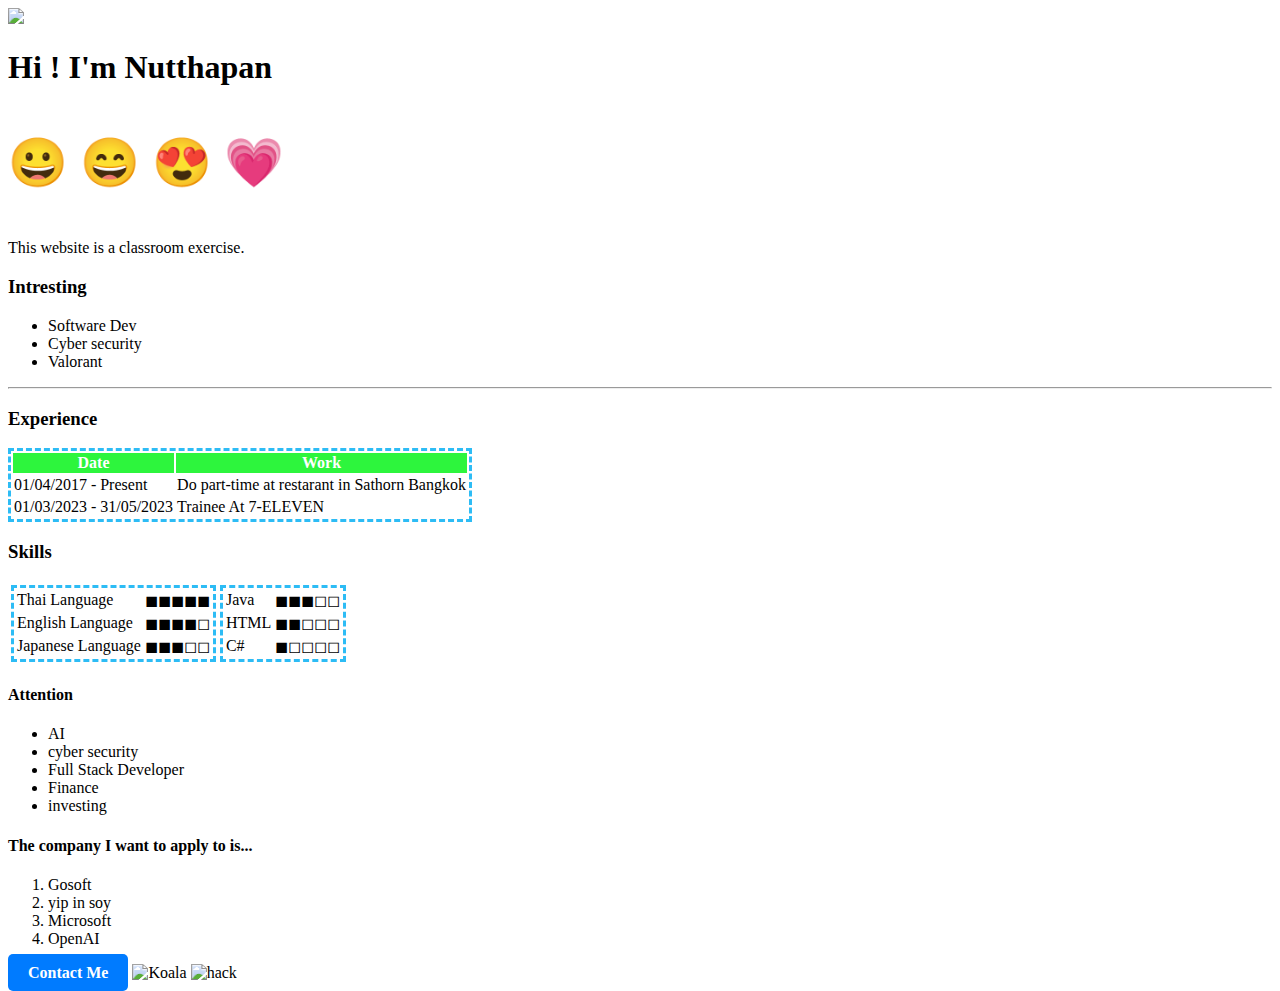
==== index.html @ 3cda6c87 "Add files via upload" ====
<!DOCTYPE html>
<html lang="en">
<head>
    <meta charset="UTF-8">
    <meta name="viewport" content="width=device-width, inital-scale=1.0">
    <title>P.Nutthapan</title>
    <link rel="stylesheet" href="Styel.css">
</head>
<body>
    <img class="profile" src="C:\Users\koonb\OneDrive\รูปภาพ\Screenshots\Screenshot 2023-09-08 182723.png"> 
    <h1>Hi ! I'm Nutthapan
        <p style="font-size:48px">
            &#128512; &#128516; &#128525; &#128151;
    </h1>
    <p>This website is a classroom exercise.</p>
    <h3>Intresting</h3>
    <ul>
        <li>Software Dev</li>
        <li>Cyber security</li>
        <li>Valorant</li>
    </ul>

    <hr>
    <h3>Experience</h3>

<table>
    <thead>
        <tr>
            <th>
                Date
            </th>
            <th>
                Work
            </th>
        </tr>
    </thead>

    <tr>
        <td class="td1">01/04/2017 - Present  </td>
        <td class="td1">Do part-time at restarant in Sathorn Bangkok</td> 
    </tr>
    <tr>
        <td class="td1">01/03/2023 - 31/05/2023</td>
        <td class="td1">Trainee At 7-ELEVEN</td>
    </tr>
</table>

<h3>Skills</h3>
<table style="border: aqua">
    <tr>
    <td>

    <table>
        <tr>
            <td>Thai Language</td>
            <td>◼︎◼︎◼︎◼︎◼︎</td>
        </tr>
        <tr>
            <td>English Language</td>
            <td>◼︎◼︎◼︎◼︎◻︎</td>
        </tr>
        <tr>
            <td>Japanese Language</td>
            <td>◼︎◼︎◼︎◻︎◻︎</td>      
    
    </tr>   
</table>
</td>
<td>
    <table>
        <tr>
            <td>Java</td>
            <td>◼︎◼︎◼︎◻︎◻︎</td>
        </tr>
        <tr>
            <td>HTML</td>
            <td>◼︎◼︎◻︎◻︎◻︎</td>
        </tr>
        <tr>
            <td>C#</td>
            <td>◼︎◻︎◻︎◻︎◻︎</td>
        </tr>
    </table>

    </td>
    </tr>
</table> 

<h4>Attention</h4>
    <ul>
        <li>AI</li>
        <li>cyber security</li>
        <li>Full Stack Developer</li>
        <li>Finance</li>
        <li>investing</li>
    </ul>
<h4>The company I want to apply to is...</h4>
    <ol>
        <li>Gosoft</li>
        <li>yip in soy</li>
        <li>Microsoft</li>
        <li>OpenAI</li>
        
    </ol>
    <html>
<head>
    <link rel="stylesheet" href="Styles.css">
    <link rel="stylesheet" type="text/css" href="Addon.css"> 
</head>
<body>

<a href="Contact.html">Contact Me</a>


    <img src="C:\Users\koonb\OneDrive\รูปภาพ\Saved Pictures\koara.jpg" alt="Koala" style="width: 200px; height: auto;">
    <img src="C:\Users\koonb\OneDrive\รูปภาพ\Saved Pictures\cyberattack_1200x627.webp"alt="hack" style="width: 300px; height: auto;">

</body>
</html>
---- Styel.css ----
thead {
    background-color: rgb(45, 245, 61);
    color: rgb(255, 255, 255);
}
table{
    border: dashed rgb(45, 188, 245);
}
---- Addon.css ----
a {
    text-decoration: none; 
    background-color: #007BFF; 
    color: #fff; 
    padding: 10px 20px; 
    border-radius: 5px;
    font-weight: bold; 
  }
  
  
  a:hover {
    background-color: #0056b3; 
  }
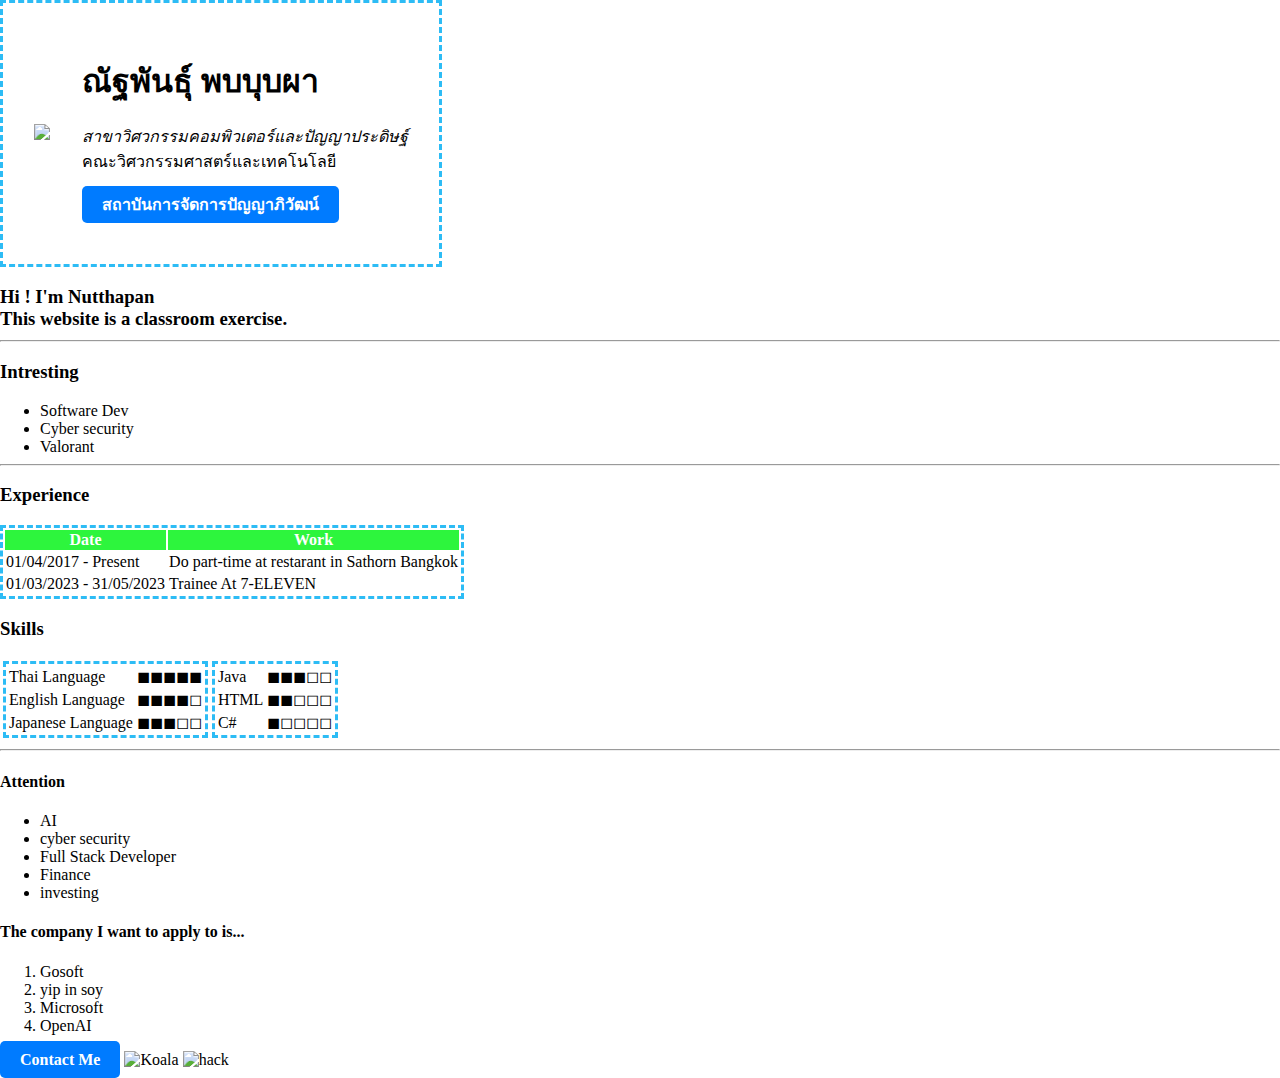
==== commit 02ed8ecc: "Update index.html" ====
--- a/index.html
+++ b/index.html
@@ -5,26 +5,57 @@
     <meta name="viewport" content="width=device-width, inital-scale=1.0">
     <title>P.Nutthapan</title>
     <link rel="stylesheet" href="Styel.css">
+
 </head>
-<body>
-    <img class="profile" src="C:\Users\koonb\OneDrive\รูปภาพ\Screenshots\Screenshot 2023-09-08 182723.png"> 
-    <h1>Hi ! I'm Nutthapan
-        <p style="font-size:48px">
-            &#128512; &#128516; &#128525; &#128151;
-    </h1>
-    <p>This website is a classroom exercise.</p>
-    <h3>Intresting</h3>
-    <ul>
+<body style="
+margin-top: 0px;
+margin-right: 0px;
+margin-left: 0px;
+margin-bottom: 0px;">
+
+<div class="Header">
+<table cellspacing = "30">
+    <tr>
+        <td><img class="profile" src="C:\Users\koonb\OneDrive\รูปภาพ\Screenshots\Screenshot 2023-09-08 182723.png"></td>
+        <td><h1 style="
+        margin-bottom: 0px;">
+        ณัฐพันธุ์ พบบุบผา</h1>
+
+         <br><pstyle="
+        margin-top: 0px;>
+        <i>สาขาวิศวกรรมคอมพิวเตอร์และปัญญาประดิษฐ์</i>
+        <br>คณะวิศวกรรมศาสตร์และเทคโนโลยี
+            <br>
+        <br><a href="https://www.pim.ac.th/?gad=1&gclid=Cj0KCQjw0vWnBhC6ARIsAJpJM6fIAUOqncQgKT40EX26R7zoAQyB-o47BheJ2CqoAUrxHRJ2gMnjyD4aAhmmEALw_wcB">สถาบันการจัดการปัญญาภิวัฒน์</a></p></td>
+    </tr>
+    </table>
+
+        <h3 class="toppic">Hi ! I'm Nutthapan
+            <p style="
+            margin-top: 0px;
+            margin-bottom: 10px;">
+This website is a classroom exercise.</p>
+    <hr>
+</div>
+<div class="Intresting">
+    <h3 class="toppic">Intresting</h3>
+    <ul style="
+    margin-top: 0px;
+    margin-bottom: 0px;">
+
         <li>Software Dev</li>
         <li>Cyber security</li>
         <li>Valorant</li>
     </ul>
 
     <hr>
-    <h3>Experience</h3>
+</div>
+
+<div class="Experince"> 
+<h3 class="toppic">Experience</h3>
 
 <table>
-    <thead>
+    <thead class="headtable">
         <tr>
             <th>
                 Date
@@ -44,8 +75,10 @@
         <td class="td1">Trainee At 7-ELEVEN</td>
     </tr>
 </table>
+</div>
 
-<h3>Skills</h3>
+<div class="Skill">
+<h3 class="toppic">Skills</h3>
 <table style="border: aqua">
     <tr>
     <td>
@@ -62,7 +95,7 @@
         <tr>
             <td>Japanese Language</td>
             <td>◼︎◼︎◼︎◻︎◻︎</td>      
-    
+
     </tr>   
 </table>
 </td>
@@ -85,8 +118,11 @@
     </td>
     </tr>
 </table> 
+<hr>
+</div>
 
-<h4>Attention</h4>
+<div class="Attention">
+<h4 class="toppic">Attention</h4>
     <ul>
         <li>AI</li>
         <li>cyber security</li>
@@ -94,17 +130,19 @@
         <li>Finance</li>
         <li>investing</li>
     </ul>
-<h4>The company I want to apply to is...</h4>
+</div>
+
+<div class="work">
+<h4 class="toppic">The company I want to apply to is...</h4>
     <ol>
         <li>Gosoft</li>
         <li>yip in soy</li>
         <li>Microsoft</li>
         <li>OpenAI</li>
-        
+
     </ol>
     <html>
 <head>
-    <link rel="stylesheet" href="Styles.css">
     <link rel="stylesheet" type="text/css" href="Addon.css"> 
 </head>
 <body>
@@ -114,7 +152,7 @@
 
     <img src="C:\Users\koonb\OneDrive\รูปภาพ\Saved Pictures\koara.jpg" alt="Koala" style="width: 200px; height: auto;">
     <img src="C:\Users\koonb\OneDrive\รูปภาพ\Saved Pictures\cyberattack_1200x627.webp"alt="hack" style="width: 300px; height: auto;">
+</div>
 
 </body>
 </html>
-
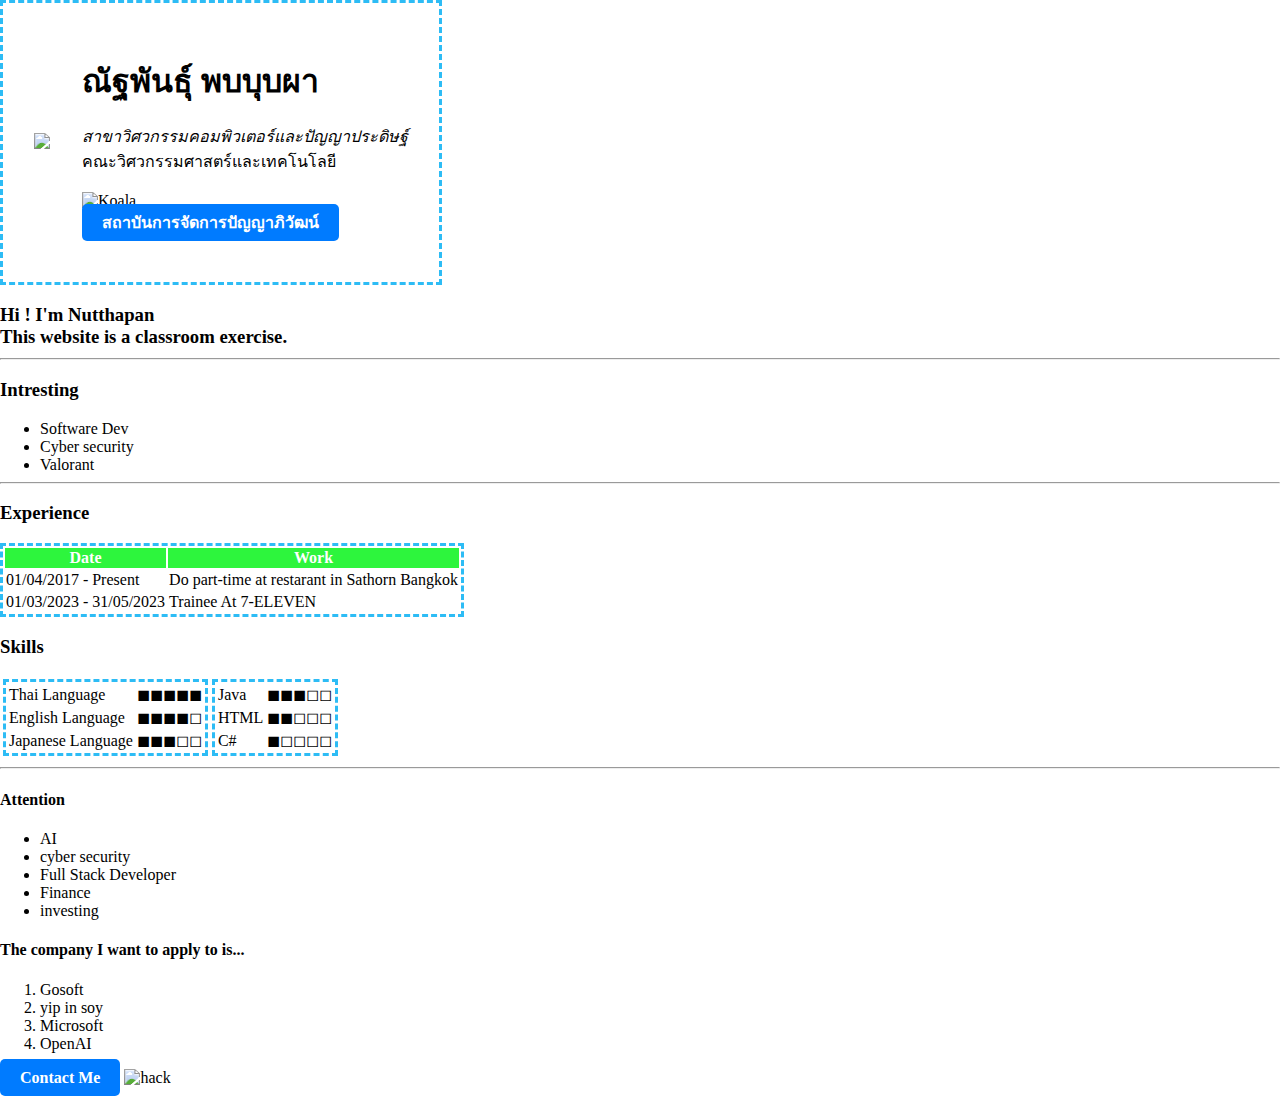
==== commit 4f5e65c0: "Add files via upload" ====
--- a/index.html
+++ b/index.html
@@ -26,6 +26,7 @@
         <i>สาขาวิศวกรรมคอมพิวเตอร์และปัญญาประดิษฐ์</i>
         <br>คณะวิศวกรรมศาสตร์และเทคโนโลยี
             <br>
+            <br> <img src="C:\Users\koonb\OneDrive\รูปภาพ\Saved Pictures\Logo_PIM.png" alt="Koala" style="width: 150px; height: auto;">
         <br><a href="https://www.pim.ac.th/?gad=1&gclid=Cj0KCQjw0vWnBhC6ARIsAJpJM6fIAUOqncQgKT40EX26R7zoAQyB-o47BheJ2CqoAUrxHRJ2gMnjyD4aAhmmEALw_wcB">สถาบันการจัดการปัญญาภิวัฒน์</a></p></td>
     </tr>
     </table>
@@ -150,9 +151,9 @@
 <a href="Contact.html">Contact Me</a>
 
 
-    <img src="C:\Users\koonb\OneDrive\รูปภาพ\Saved Pictures\koara.jpg" alt="Koala" style="width: 200px; height: auto;">
+    
     <img src="C:\Users\koonb\OneDrive\รูปภาพ\Saved Pictures\cyberattack_1200x627.webp"alt="hack" style="width: 300px; height: auto;">
 </div>
-
+<script src="test.js"></script>
 </body>
 </html>
